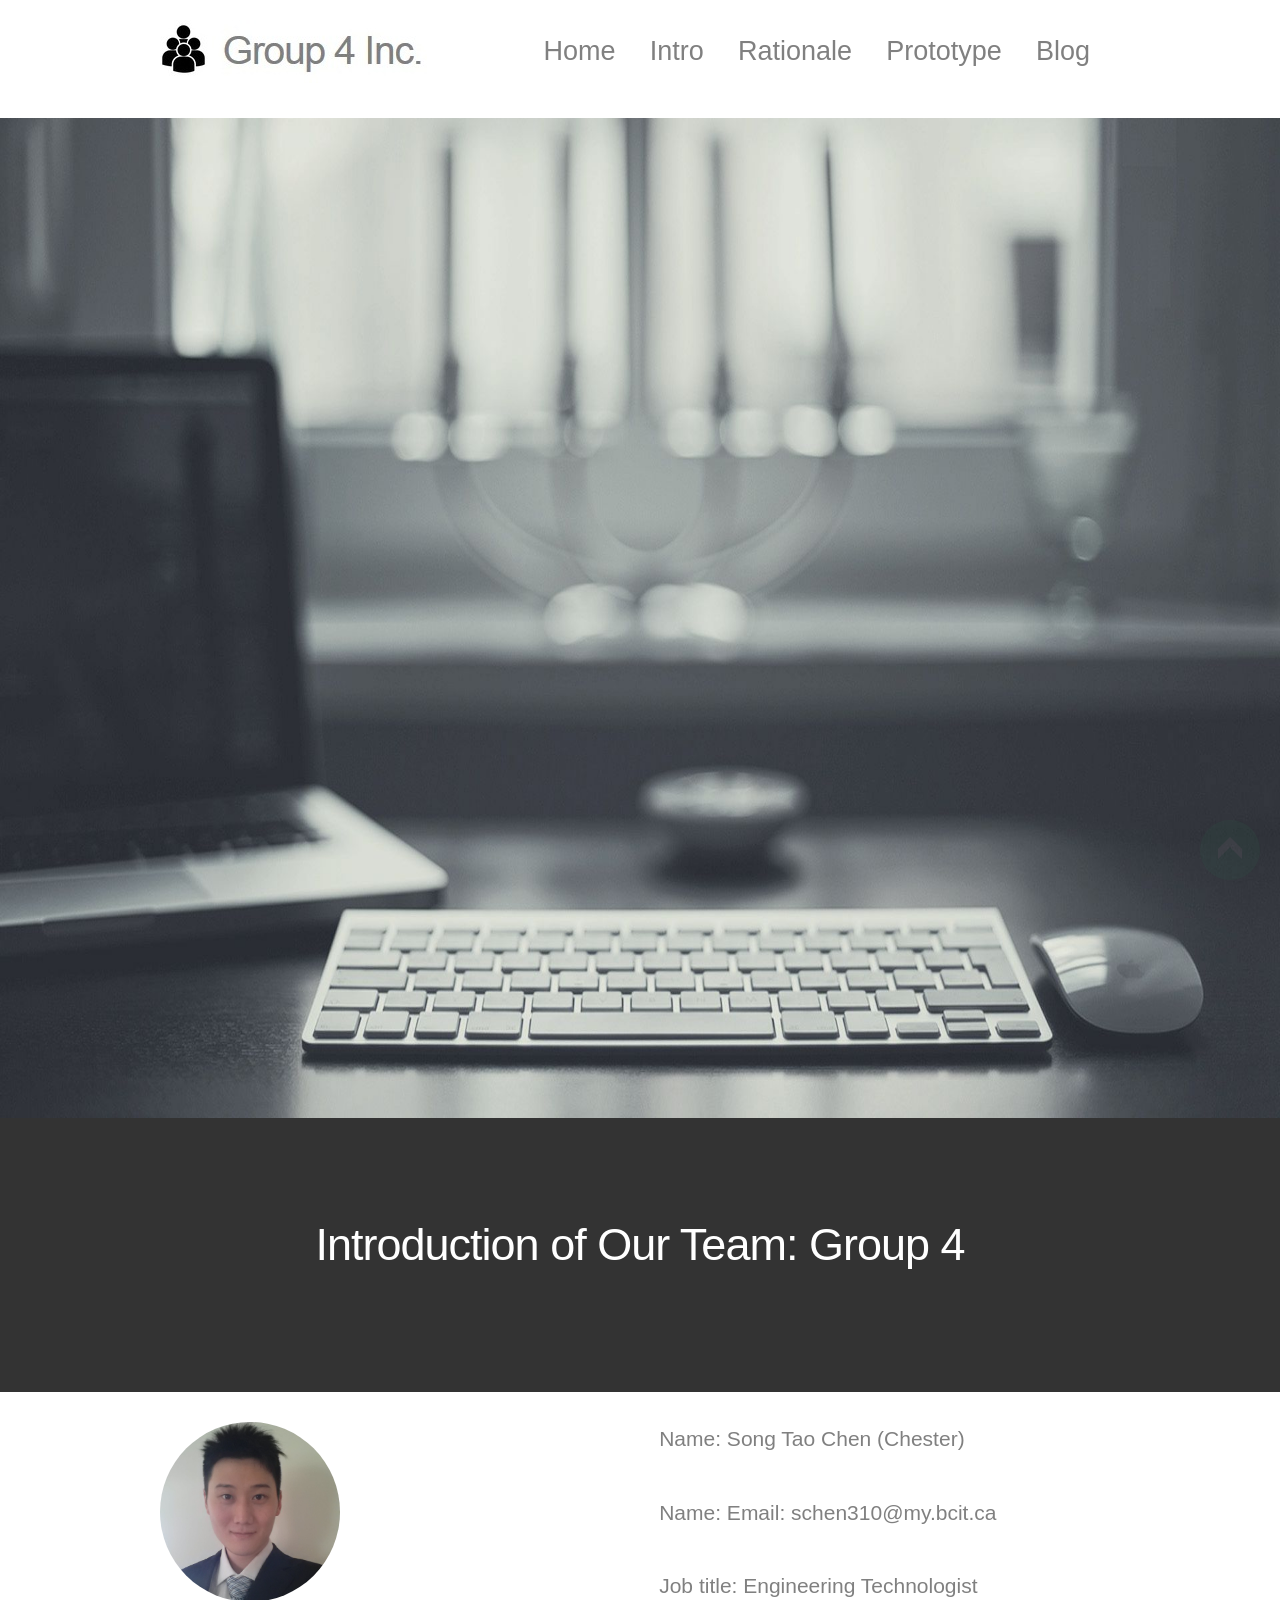
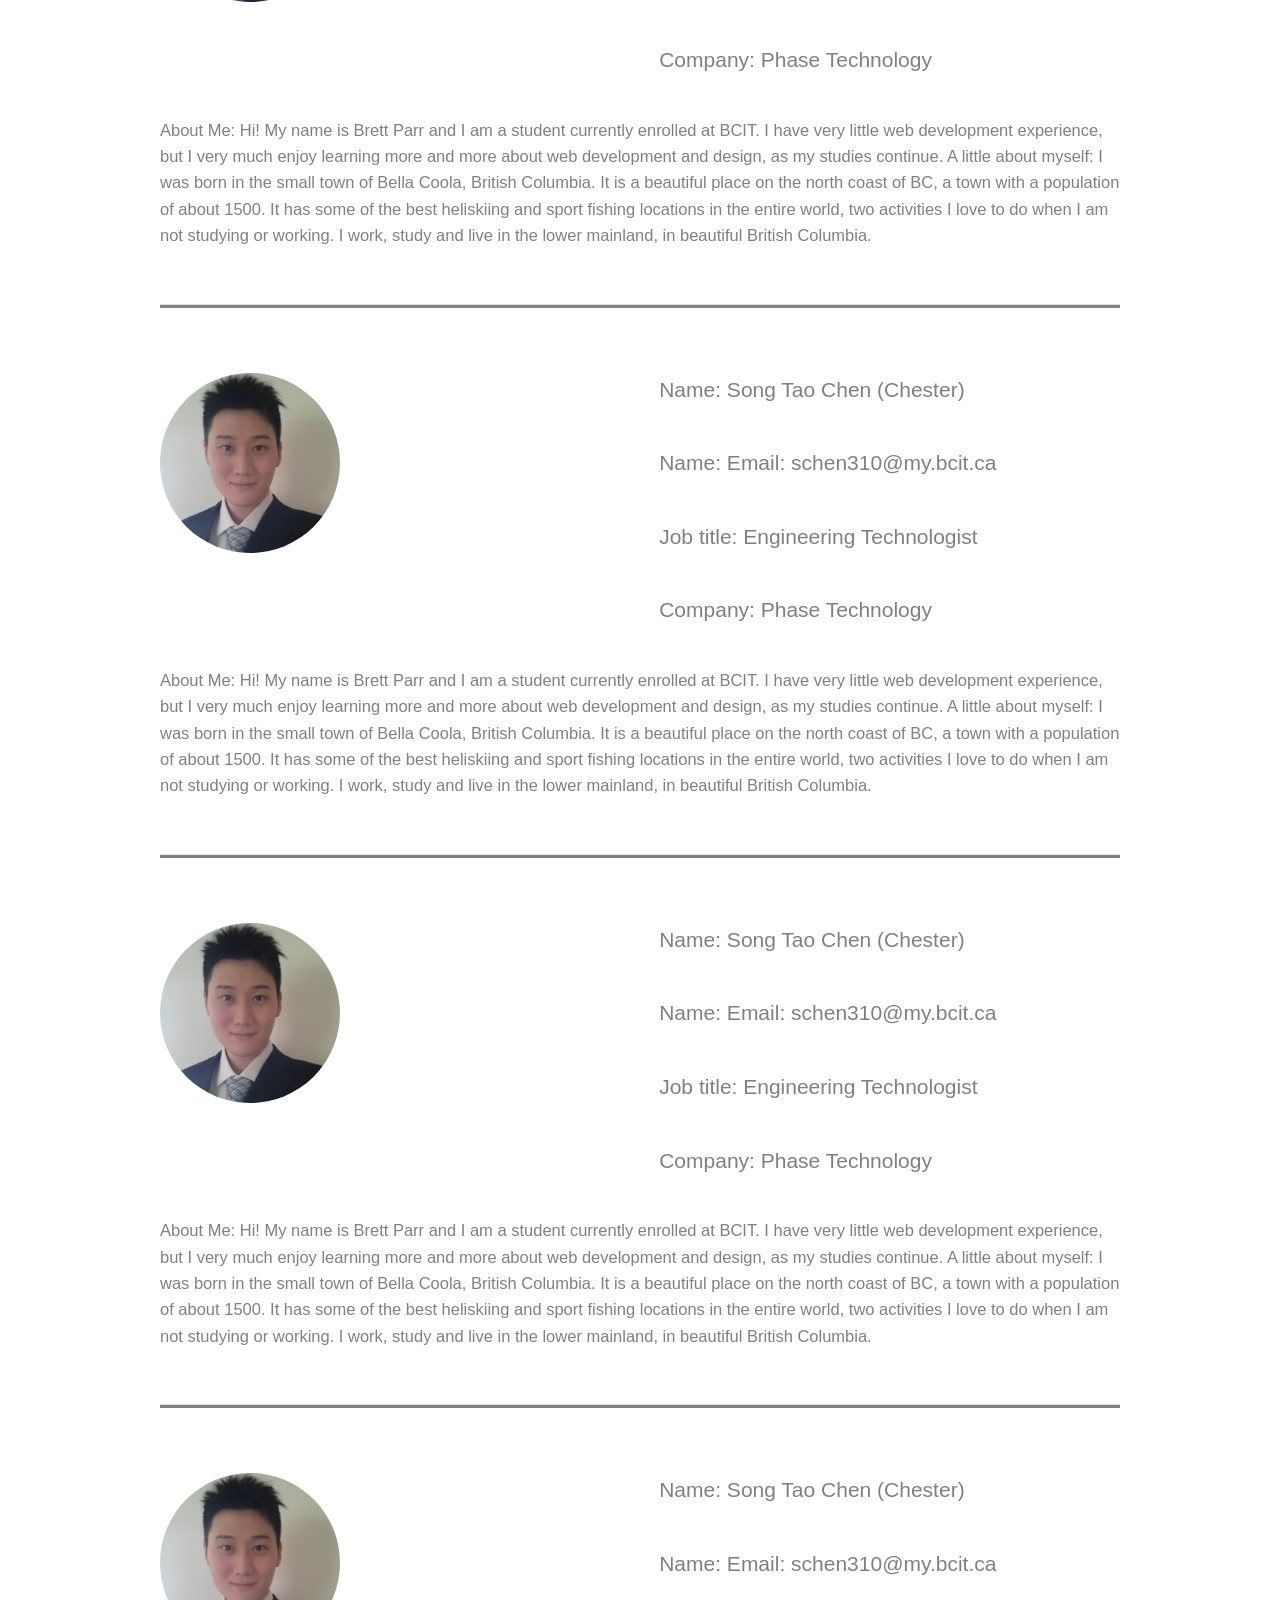
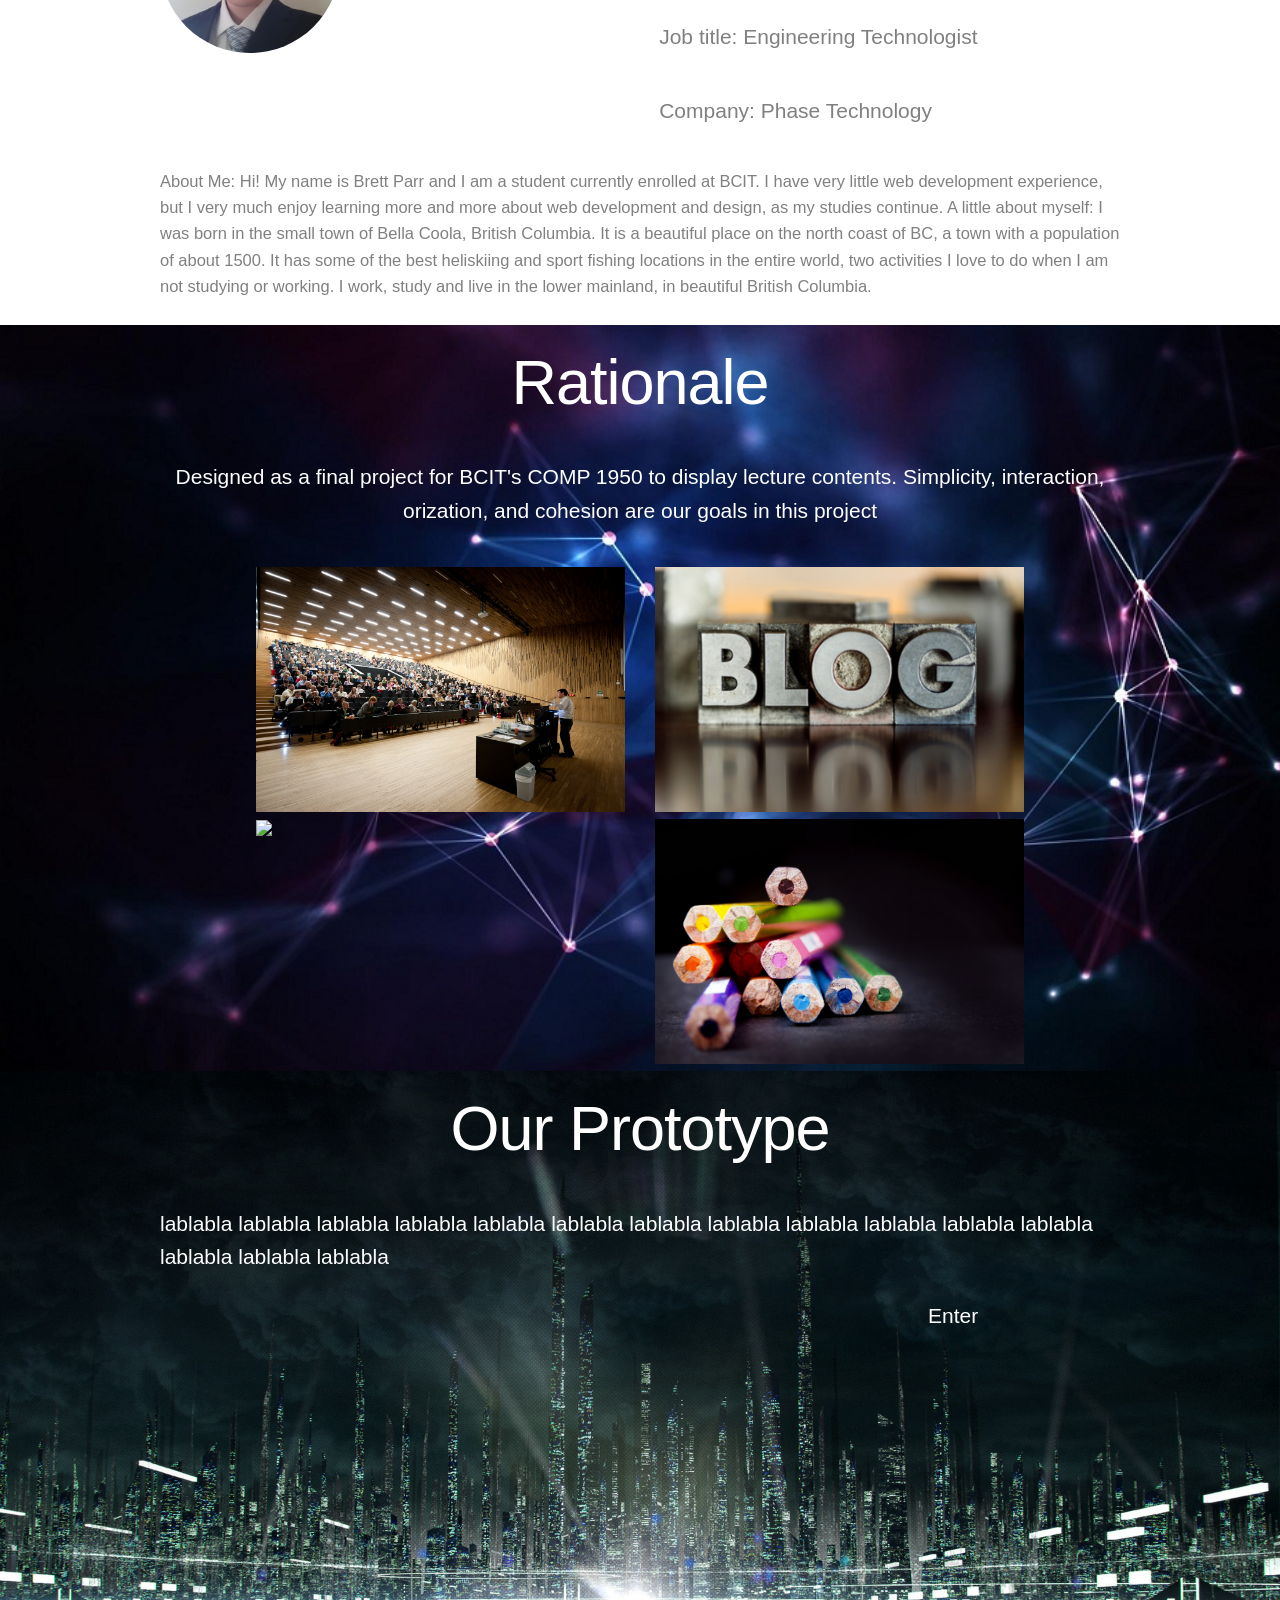
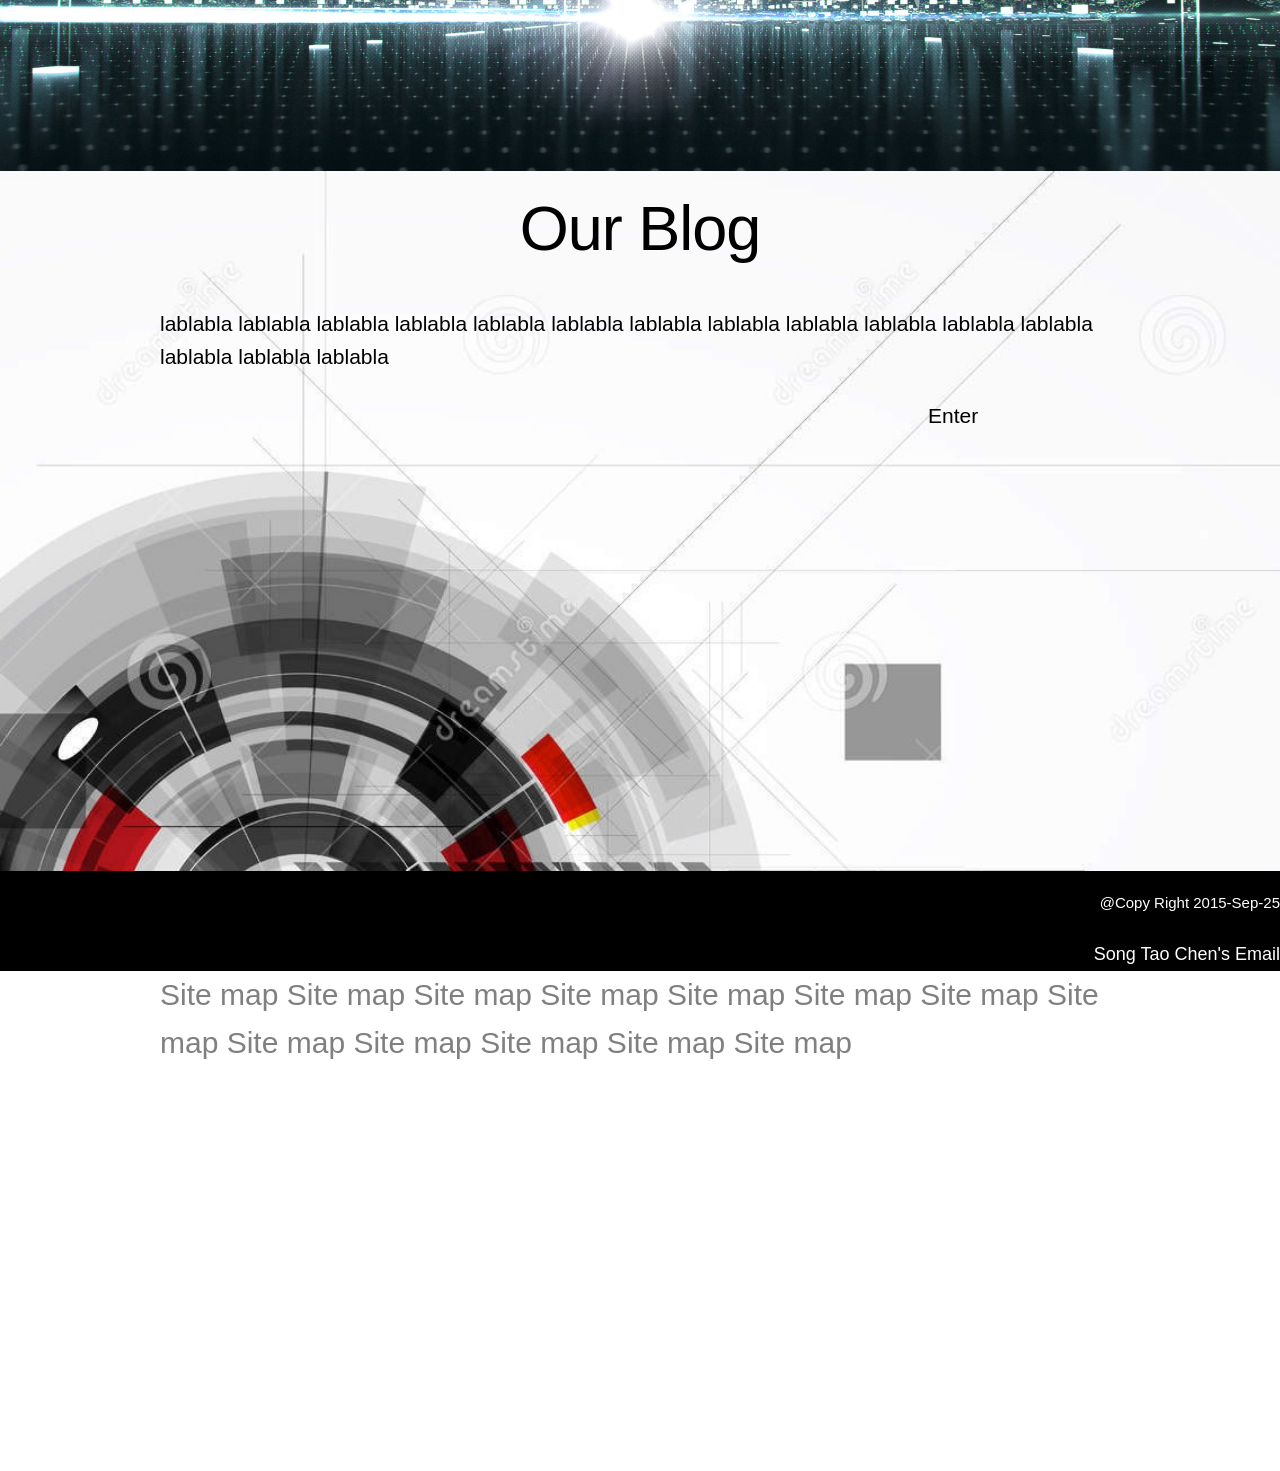
==== final project/projectv2.html @ 084a009e "My final top page 95% complete" ====
<!DOCTYPE html>
<html lang="en">
<head>
<meta charset="UTF-8">
<title>final project</title>
<!-- CSS
–––––––––––––––––––––––––––––––––––––––––––––––––– -->
<link rel="stylesheet" href="css/normalize.css">
<link rel="stylesheet" href="css/skeleton.css">
<link rel="stylesheet" type="text/css" href="css/projectv2.css" media ="screen and (min-width:1100px)"/>
<link rel="stylesheet" type="text/css" href="css/print.css" media= "print"/>
<link rel="stylesheet" type="text/css" href="css/android.css" media="screen and (max-width:740px)"/>
<link rel= "stylesheet" type="text/css" href="css/tablet.css" media= "screen and (min-width:740px) and (max-width:1100px)"/>

<style>
</style>
<head>
	<script src="jquery/jquery-1.11.3.js"></script>
	<script type="text/javascript" language="javascript" src="jquery/projectv2.js"></script>	
</head>




<body>
	<div class = "wrapper">	
		<div class ="container">	
			<div class ="row">				
					<div class = "twelve columns">
						<div class = "nav_container">
							<div class="logo">
								<img src = "image/icon/logo.jpg" alt="group icon">
							</div>
							<div class = "navItem">
								<ul>
									<li><a href ="#home">Home</a></li>
									<li><a href ="#intro">Intro</a></li>
									
									<li><a href ="#rational">Rationale</a></li>
									
									<li><a href ="#prototype">Prototype</a></li>
									<li><a href ="#blog">Blog</a></li>
									
								</ul>
							</div>
						</div>
					</div>					
				</div>
			</div>
		</div>


		
		<section class = "jumbotron">
			<img src = "image/webdevelopment.jpg">
		</section>
		
		<div class = "intro" id = "intro">
			<div class = "intrcontainer">				
				<header>
					<div class = "container">
						<h1><center>Introduction of Our Team: Group 4</center></h1>
					</div>
				</header>				
				<div class = "person1">
					<div class = "container">
						<div class = "row">
							<div class="one-half column">
								<div class = "imagecontainer">
									<div class = "personIMG">
										<img src = "image/my_image.jpg">
									</div>
								</div>
							</div>
							<div class = "one-half column">
								<div class = "infocontainer">
									<div class = "personInfo">
										<p>Name: Song Tao Chen (Chester)
										</p>
										<p>Name: Email: schen310@my.bcit.ca
										</p>
										<p>Job title: Engineering Technologist
										</p>
										<p>Company: Phase Technology
										</p>
									</div>
								</div>
							</div>
						</div>

						<div class = "row">
							<div class = "description">
								<p>About Me: Hi! My name is Brett Parr and I am a student currently enrolled at BCIT. I have very little web development experience, but I very much enjoy learning more and more about web development and design, as my studies continue. A little about myself: I was born in the small town of Bella Coola, British Columbia. It is a beautiful place on the north coast of BC, a town with a population of about 1500. It has some of the best heliskiing and sport fishing locations in the entire world, two activities I love to do when I am not studying or working. I work, study and live in the lower mainland, in beautiful British Columbia.
								</p>
							</div>
						</div>
						<hr>						
					</div>					
				</div>
				
				<div class = "person1">
					<div class = "container">
						<div class = "row">
							<div class="one-half column">
								<div class = "imagecontainer">
									<div class = "personIMG">
										<img src = "image/my_image.jpg">
									</div>
								</div>
							</div>
							<div class = "one-half column">
								<div class = "infocontainer">
									<div class = "personInfo">
										<p>Name: Song Tao Chen (Chester)
										</p>
										<p>Name: Email: schen310@my.bcit.ca
										</p>
										<p>Job title: Engineering Technologist
										</p>
										<p>Company: Phase Technology
										</p>
									</div>
								</div>
							</div>
						</div>

						<div class = "row">
							<div class = "description">
								<p>About Me: Hi! My name is Brett Parr and I am a student currently enrolled at BCIT. I have very little web development experience, but I very much enjoy learning more and more about web development and design, as my studies continue. A little about myself: I was born in the small town of Bella Coola, British Columbia. It is a beautiful place on the north coast of BC, a town with a population of about 1500. It has some of the best heliskiing and sport fishing locations in the entire world, two activities I love to do when I am not studying or working. I work, study and live in the lower mainland, in beautiful British Columbia.
								</p>
							</div>
						</div>						
						<hr>
					</div>					
				</div>
				
				<div class = "person1">
					<div class = "container">
						<div class = "row">
							<div class="one-half column">
								<div class = "imagecontainer">
									<div class = "personIMG">
										<img src = "image/my_image.jpg">
									</div>
								</div>
							</div>
							<div class = "one-half column">
								<div class = "infocontainer">
									<div class = "personInfo">
										<p>Name: Song Tao Chen (Chester)
										</p>
										<p>Name: Email: schen310@my.bcit.ca
										</p>
										<p>Job title: Engineering Technologist
										</p>
										<p>Company: Phase Technology
										</p>
									</div>
								</div>
							</div>
						</div>
						<div class = "row">
							<div class = "description">
								<p>About Me: Hi! My name is Brett Parr and I am a student currently enrolled at BCIT. I have very little web development experience, but I very much enjoy learning more and more about web development and design, as my studies continue. A little about myself: I was born in the small town of Bella Coola, British Columbia. It is a beautiful place on the north coast of BC, a town with a population of about 1500. It has some of the best heliskiing and sport fishing locations in the entire world, two activities I love to do when I am not studying or working. I work, study and live in the lower mainland, in beautiful British Columbia.
								</p>
							</div>
						</div>		
						<hr>
					</div>					
				</div>
				
				<div class = "person1">
					<div class = "container">
						<div class = "row">
							<div class="one-half column">
								<div class = "imagecontainer">
									<div class = "personIMG">
										<img src = "image/my_image.jpg">
									</div>
								</div>
							</div>
							<div class = "one-half column">
								<div class = "infocontainer">
									<div class = "personInfo">
										<p>Name: Song Tao Chen (Chester)
										</p>
										<p>Name: Email: schen310@my.bcit.ca
										</p>
										<p>Job title: Engineering Technologist
										</p>
										<p>Company: Phase Technology
										</p>
									</div>
								</div>
							</div>
						</div>
						<div class = "row">
							<div class = "description">
								<p>About Me: Hi! My name is Brett Parr and I am a student currently enrolled at BCIT. I have very little web development experience, but I very much enjoy learning more and more about web development and design, as my studies continue. A little about myself: I was born in the small town of Bella Coola, British Columbia. It is a beautiful place on the north coast of BC, a town with a population of about 1500. It has some of the best heliskiing and sport fishing locations in the entire world, two activities I love to do when I am not studying or working. I work, study and live in the lower mainland, in beautiful British Columbia.
								</p>
							</div>
						</div>								
					</div>					
				</div>				
			</div>
		</div>	
		<div class = "rational" id = "rational">
			<div class = "rationcontainer">
				<div class = "container">
					<div class = "twelve columns">
						<div class = "infocontainer">
							<div class = "personInfo">
								
								<h1>Rationale</h1>
								
								<p>Designed as a final project for BCIT's COMP 1950 to display lecture contents. Simplicity,  interaction, orization, and cohesion are our goals in this project
								</p>
							</div>
						</div>
						<div class = "container">
							<div class = "row">
								<div class ="one-half column">				
										<div class="lecture_image hover1">
											<img src = "image/lecture.jpg">				
										</div>
										<div class = "lecture_description description1">
											<p>Designed as a final project for BCIT's COMP 1950 to display lecture contents. Simplicity,  interaction, orization, and cohesion are our goals in this project</p>
										</div>								
								</div>
								<div class ="one-half column">
									<div class="lecture_image hover2">
										<img src = "image/blog2.jpg">
										
									</div>
									<div class = "lecture_description description2">
										<p>In an effort to improve and facilitate communication between students and teachers of COMP 1950, we have created a Tumblr Blog, allowing students to share and post questions and answers.  This is an accesible place to keep users up-to-date on late-breaking news, share interesting articles and post other notices, directly from the lecture page.</p>
									</div>
								</div>
							</div>

							<div class = "row">
								<div class ="one-half column">
									<div class="lecture_image hover3 ">
										<img src = "image/course_materials.jpg">
										
									</div>
									<div class = "lecture_description description3">
										<p>One improvement we hope to accomplish with this website, is creating organized and userfriendly access to all course materials beyond the lectures in one space.  This avoids bouncing around trying to work backwards to find it all as it is presented. This includes all downloads, exercises, assignments, readings, and resources pursuant to the course.</p>
									</div>
								</div>
								<div class ="one-half column">
									<div class="lecture_image hover4 ">
										<img src = "image/design.jpg">
										
									</div>
									<div class = "lecture_description description4">
										<p>We wanted to present each page and all of the course information from lectures to resources and exercises in our own unique way but with a design cohesive to that of the BCIT school website.  We wanted a straightforward layout with a very clean look using simple graphics and images. We took our inspiration from some of our favourite sites: apple.com, nait.ca, simplebits.com, and alistapart.com.</p>
									</div>
								</div>
							</div>
						</div>
					</div>	
				</div>
			</div>
		</div>
		<div class = "prototype" id = "prototype">
			<div class = "prototypecontainer">
				<div class = "container">
					<div class = "twelve columns">
						<div class = "infocontainer">
							<div class = "personInfo">
								
									<h1>Our Prototype
									</h1>
								
								<p>lablabla lablabla lablabla lablabla lablabla lablabla lablabla lablabla lablabla lablabla lablabla lablabla lablabla lablabla lablabla 
								</p>
								<div class = "enter">
									<a href = "index.html"> Enter
									</a>
								</div>
							</div>
						</div>
					</div>	
				</div>
			</div>
		</div>
		<div class = "blog" id = "blog">
			<div class = "blogcontainer">
				<div class = "container">
					<div class = "twelve columns">
						<div class = "infocontainer">
							<div class = "personInfo">						
									<h1>Our Blog
									</h1>
								
								<p>lablabla lablabla lablabla lablabla lablabla lablabla lablabla lablabla lablabla lablabla lablabla lablabla lablabla lablabla lablabla 
								</p>
								<div class = "enter">
									<a href = "#"> Enter
									</a>
								</div>
							</div>
						</div>
					</div>	
				</div>
			</div>
		</div>


		<footer class = "foot"id = "footer">
			<div class = "footcontainer">
					<div class = "content">
						<p>@Copy Right 2015-Sep-25
						</p>
						<p ><a href="mailto:ycbq999@hotmail.com ">Song Tao Chen's Email</a></p>			
						<p ><a href="https://twitter.com/bzzrs"> My Twitter </a></p>
					</div>
			</div>
		</footer>
		<div class = "sitemap">
			<div class = "container">
				<p>
					Site map Site map Site map Site map Site map Site map Site map Site map Site map Site map Site map Site map Site map
				</p>
			</div>
		</div>		
	</div>
</body>

</html>
---- final project/css/skeleton.css ----
/*
* Skeleton V2.0.4
* Copyright 2014, Dave Gamache
* www.getskeleton.com
* Free to use under the MIT license.
* http://www.opensource.org/licenses/mit-license.php
* 12/29/2014
*/


/* Table of contents
––––––––––––––––––––––––––––––––––––––––––––––––––
- Grid
- Base Styles
- Typography
- Links
- Buttons
- Forms
- Lists
- Code
- Tables
- Spacing
- Utilities
- Clearing
- Media Queries
*/


/* Grid
–––––––––––––––––––––––––––––––––––––––––––––––––– */
.container {
  position: relative;
  width: 100%;
  max-width: 960px;
  margin: 0 auto;
  padding: 0 20px;
  box-sizing: border-box; }
.column,
.columns {
  width: 100%;
  float: left;
  box-sizing: border-box; }

/* For devices larger than 400px */
@media (min-width: 400px) {
  .container {
    width: 85%;
    padding: 0; }
}

/* For devices larger than 550px */
@media (min-width: 550px) {
  .container {
    width: 80%; }
  .column,
  .columns {
    margin-left: 4%; }
  .column:first-child,
  .columns:first-child {
    margin-left: 0; }

  .one.column,
  .one.columns                    { width: 4.66666666667%; }
  .two.columns                    { width: 13.3333333333%; }
  .three.columns                  { width: 22%;            }
  .four.columns                   { width: 30.6666666667%; }
  .five.columns                   { width: 39.3333333333%; }
  .six.columns                    { width: 48%;            }
  .seven.columns                  { width: 56.6666666667%; }
  .eight.columns                  { width: 65.3333333333%; }
  .nine.columns                   { width: 74.0%;          }
  .ten.columns                    { width: 82.6666666667%; }
  .eleven.columns                 { width: 91.3333333333%; }
  .twelve.columns                 { width: 100%; margin-left: 0; }

  .one-third.column               { width: 30.6666666667%; }
  .two-thirds.column              { width: 65.3333333333%; }

  .one-half.column                { width: 48%; }

  /* Offsets */
  .offset-by-one.column,
  .offset-by-one.columns          { margin-left: 8.66666666667%; }
  .offset-by-two.column,
  .offset-by-two.columns          { margin-left: 17.3333333333%; }
  .offset-by-three.column,
  .offset-by-three.columns        { margin-left: 26%;            }
  .offset-by-four.column,
  .offset-by-four.columns         { margin-left: 34.6666666667%; }
  .offset-by-five.column,
  .offset-by-five.columns         { margin-left: 43.3333333333%; }
  .offset-by-six.column,
  .offset-by-six.columns          { margin-left: 52%;            }
  .offset-by-seven.column,
  .offset-by-seven.columns        { margin-left: 60.6666666667%; }
  .offset-by-eight.column,
  .offset-by-eight.columns        { margin-left: 69.3333333333%; }
  .offset-by-nine.column,
  .offset-by-nine.columns         { margin-left: 78.0%;          }
  .offset-by-ten.column,
  .offset-by-ten.columns          { margin-left: 86.6666666667%; }
  .offset-by-eleven.column,
  .offset-by-eleven.columns       { margin-left: 95.3333333333%; }

  .offset-by-one-third.column,
  .offset-by-one-third.columns    { margin-left: 34.6666666667%; }
  .offset-by-two-thirds.column,
  .offset-by-two-thirds.columns   { margin-left: 69.3333333333%; }

  .offset-by-one-half.column,
  .offset-by-one-half.columns     { margin-left: 52%; }

}


/* Base Styles
–––––––––––––––––––––––––––––––––––––––––––––––––– */
/* NOTE
html is set to 62.5% so that all the REM measurements throughout Skeleton
are based on 10px sizing. So basically 1.5rem = 15px :) */
html {
  font-size: 62.5%; }
body {
  font-size: 1.5em; /* currently ems cause chrome bug misinterpreting rems on body element */
  line-height: 1.6;
  font-weight: 400;
  font-family: "Raleway", "HelveticaNeue", "Helvetica Neue", Helvetica, Arial, sans-serif;
  color: #222; }


/* Typography
–––––––––––––––––––––––––––––––––––––––––––––––––– */
h1, h2, h3, h4, h5, h6 {
  margin-top: 0;
  margin-bottom: 2rem;
  font-weight: 300; }
h1 { font-size: 4.0rem; line-height: 1.2;  letter-spacing: -.1rem;}
h2 { font-size: 3.6rem; line-height: 1.25; letter-spacing: -.1rem; }
h3 { font-size: 3.0rem; line-height: 1.3;  letter-spacing: -.1rem; }
h4 { font-size: 2.4rem; line-height: 1.35; letter-spacing: -.08rem; }
h5 { font-size: 1.8rem; line-height: 1.5;  letter-spacing: -.05rem; }
h6 { font-size: 1.5rem; line-height: 1.6;  letter-spacing: 0; }

/* Larger than phablet */
@media (min-width: 550px) {
  h1 { font-size: 5.0rem; }
  h2 { font-size: 4.2rem; }
  h3 { font-size: 3.6rem; }
  h4 { font-size: 3.0rem; }
  h5 { font-size: 2.4rem; }
  h6 { font-size: 1.5rem; }
}

p {
  margin-top: 0; }


/* Links
–––––––––––––––––––––––––––––––––––––––––––––––––– */
a {
  color: #1EAEDB; }
a:hover {
  color: #0FA0CE; }


/* Buttons
–––––––––––––––––––––––––––––––––––––––––––––––––– */
.button,
button,
input[type="submit"],
input[type="reset"],
input[type="button"] {
  display: inline-block;
  height: 38px;
  padding: 0 30px;
  color: #555;
  text-align: center;
  font-size: 11px;
  font-weight: 600;
  line-height: 38px;
  letter-spacing: .1rem;
  text-transform: uppercase;
  text-decoration: none;
  white-space: nowrap;
  background-color: transparent;
  border-radius: 4px;
  border: 1px solid #bbb;
  cursor: pointer;
  box-sizing: border-box; }
.button:hover,
button:hover,
input[type="submit"]:hover,
input[type="reset"]:hover,
input[type="button"]:hover,
.button:focus,
button:focus,
input[type="submit"]:focus,
input[type="reset"]:focus,
input[type="button"]:focus {
  color: #333;
  border-color: #888;
  outline: 0; }
.button.button-primary,
button.button-primary,
input[type="submit"].button-primary,
input[type="reset"].button-primary,
input[type="button"].button-primary {
  color: #FFF;
  background-color: #33C3F0;
  border-color: #33C3F0; }
.button.button-primary:hover,
button.button-primary:hover,
input[type="submit"].button-primary:hover,
input[type="reset"].button-primary:hover,
input[type="button"].button-primary:hover,
.button.button-primary:focus,
button.button-primary:focus,
input[type="submit"].button-primary:focus,
input[type="reset"].button-primary:focus,
input[type="button"].button-primary:focus {
  color: #FFF;
  background-color: #1EAEDB;
  border-color: #1EAEDB; }


/* Forms
–––––––––––––––––––––––––––––––––––––––––––––––––– */
input[type="email"],
input[type="number"],
input[type="search"],
input[type="text"],
input[type="tel"],
input[type="url"],
input[type="password"],
textarea,
select {
  height: 38px;
  padding: 6px 10px; /* The 6px vertically centers text on FF, ignored by Webkit */
  background-color: #fff;
  border: 1px solid #D1D1D1;
  border-radius: 4px;
  box-shadow: none;
  box-sizing: border-box; }
/* Removes awkward default styles on some inputs for iOS */
input[type="email"],
input[type="number"],
input[type="search"],
input[type="text"],
input[type="tel"],
input[type="url"],
input[type="password"],
textarea {
  -webkit-appearance: none;
     -moz-appearance: none;
          appearance: none; }
textarea {
  min-height: 65px;
  padding-top: 6px;
  padding-bottom: 6px; }
input[type="email"]:focus,
input[type="number"]:focus,
input[type="search"]:focus,
input[type="text"]:focus,
input[type="tel"]:focus,
input[type="url"]:focus,
input[type="password"]:focus,
textarea:focus,
select:focus {
  border: 1px solid #33C3F0;
  outline: 0; }
label,
legend {
  display: block;
  margin-bottom: .5rem;
  font-weight: 600; }
fieldset {
  padding: 0;
  border-width: 0; }
input[type="checkbox"],
input[type="radio"] {
  display: inline; }
label > .label-body {
  display: inline-block;
  margin-left: .5rem;
  font-weight: normal; }


/* Lists
–––––––––––––––––––––––––––––––––––––––––––––––––– */
ul {
  list-style: circle inside; }
ol {
  list-style: decimal inside; }
ol, ul {
  padding-left: 0;
  margin-top: 0; }
ul ul,
ul ol,
ol ol,
ol ul {
  margin: 1.5rem 0 1.5rem 3rem;
  font-size: 90%; }
li {
  margin-bottom: 1rem; }


/* Code
–––––––––––––––––––––––––––––––––––––––––––––––––– */
code {
  padding: .2rem .5rem;
  margin: 0 .2rem;
  font-size: 90%;
  white-space: nowrap;
  background: #F1F1F1;
  border: 1px solid #E1E1E1;
  border-radius: 4px; }
pre > code {
  display: block;
  padding: 1rem 1.5rem;
  white-space: pre; }


/* Tables
–––––––––––––––––––––––––––––––––––––––––––––––––– */
th,
td {
  padding: 12px 15px;
  text-align: left;
  border-bottom: 1px solid #E1E1E1; }
th:first-child,
td:first-child {
  padding-left: 0; }
th:last-child,
td:last-child {
  padding-right: 0; }


/* Spacing
–––––––––––––––––––––––––––––––––––––––––––––––––– */
button,
.button {
  margin-bottom: 1rem; }
input,
textarea,
select,
fieldset {
  margin-bottom: 1.5rem; }
pre,
blockquote,
dl,
figure,
table,
p,
ul,
ol,
form {
  margin-bottom: 2.5rem; }


/* Utilities
–––––––––––––––––––––––––––––––––––––––––––––––––– */
.u-full-width {
  width: 100%;
  box-sizing: border-box; }
.u-max-full-width {
  max-width: 100%;
  box-sizing: border-box; }
.u-pull-right {
  float: right; }
.u-pull-left {
  float: left; }


/* Misc
–––––––––––––––––––––––––––––––––––––––––––––––––– */
hr {
  margin-top: 3rem;
  margin-bottom: 3.5rem;
  border-width: 0;
  border-top: 1px solid #E1E1E1; }


/* Clearing
–––––––––––––––––––––––––––––––––––––––––––––––––– */

/* Self Clearing Goodness */
.container:after,
.row:after,
.u-cf {
  content: "";
  display: table;
  clear: both; }


/* Media Queries
–––––––––––––––––––––––––––––––––––––––––––––––––– */
/*
Note: The best way to structure the use of media queries is to create the queries
near the relevant code. For example, if you wanted to change the styles for buttons
on small devices, paste the mobile query code up in the buttons section and style it
there.
*/


/* Larger than mobile */
@media (min-width: 400px) {}

/* Larger than phablet (also point when grid becomes active) */
@media (min-width: 550px) {}

/* Larger than tablet */
@media (min-width: 750px) {}

/* Larger than desktop */
@media (min-width: 1000px) {}

/* Larger than Desktop HD */
@media (min-width: 1200px) {}
---- final project/css/projectv2.css ----
<style>
	.wrapper{
		width: 100%;
		overflow:hidden;
	}
	.nav_container {
		width: 100%;
		overflow: hidden;
		
	}	

	.nav_container .navItem{				
		height: 100%;	
		margin-top:30px;	
	}
	.logo{
		float:left;
		overflow: hidden;
	}
	.navItem{
		float:right;
	}
	.navItem ul li{		
		display:inline;				
	}

	.navItem ul li a{
		text-decoration: none;
		color:#808080;
		font-size: 180%;		
		margin-right: 30px;
	}	
	.logo img{
		padding-top:20px;
		float:left;		
		max-width: 100%;		
	}
	


	.header{
		float: left;
		height: 100%;
		padding-left: 10px;
	}
	.header h1{
		font-size: 200%;
		margin-top: 13px;
		color:#808080;
	}


	.jumbotron{
		margin-top:20px;
		width: 100%;
		height: 1000px;
	}
	.jumbotron img{
		width: 100%;
		height: 100%;		
	}


	.intro{
		width:100%;
		overflow:hidden;
	}
	.intro .intrcontainer{
		width:100%;
		overflow:hidden;
	}
	.intro .intrcontainer header{
		width:100%;
		padding-top:100px;
		padding-bottom: 100px;
		background-color: #333333;

	}
	.intro .intrcontainer header h1{
		font-size: 300%;
		color:white;	
	}
	.intro .intrcontainer .person1{
		padding-top: 30px;
		width:100%;		
		margin:auto;

	}

	.intro .intrcontainer .person1 .imagecontainer{
		width:40%;
		float:left;
	}
	.intro .intrcontainer .person1 .imagecontainer .personIMG{
		width: 180px;
		height:180px;

		border-radius: 50%;
		overflow:hidden;
	}
	.intro .intrcontainer .person1 .imagecontainer .personIMG img{
		width: 180px;
		height:180px;
	}
	.intro .intrcontainer .person1 .infocontainer{
		float:left;
		width: 100%;
	}

	.intro .intrcontainer .person1 .infocontainer .personInfo{
		float:left;
	}
	.intro .intrcontainer .person1 .infocontainer .personInfo p{
		font-size: 140%;
		color:#808080;		
		padding-bottom: 15px;
	}
	.intro .intrcontainer .person1 .description p{
		font-size: 110%;
		color:#808080;		
	}
	.intro .intrcontainer .person1 .container hr{
		height: 3px;
		color: #808080;
		background-color: #808080;
	}

	.rational{
		width:100%;		
		overflow:hidden;
	}
	.rational .rationcontainer{
		width:100%;
		height:100%;
		overflow:hidden;
		background-color: #E9E9E9;		
		background-image: url("../image/cs.jpg");
		background-size: cover;
	}

	.rational .rationcontainer .imagecontainer {
		height:100%;
		width:30%;
		float:left;
	}
	.rational .rationcontainer .imagecontainer .rationalIMG{
		
		width: 80%;
		height:80%;
		position: relative;
    	top: 50%;
    	transform: translateY(-50%);		
		margin: auto;
	}
	.rational .rationcontainer .imagecontainer .rationalIMG img{
		width: 100%;
		height:100%;
	}
	.rational .rationcontainer .infocontainer .personInfo{
		font-size: 140%;
		color:white;		
		padding-bottom: 15px;	
	}
	.rational .rationcontainer .infocontainer .personInfo h1{
		font-size:300%;
		text-align:center;
		padding-top:20px;
		padding-bottom: 20px;
	}

	.rational .rationcontainer .infocontainer .personInfo p{
		font-size:100%;
		text-align:center;
	}
	.rational .rationcontainer .one-half{
		position:relative;
	}

	.rational .rationcontainer .hover1{
		width:100%;	
		
	}
	.rational .rationcontainer .hover1 img{
		max-width: 100%;
		
	}

	.rational .rationcontainer .hover1 img:hover {
		opacity: 0;
		display:block;
	}
	.rational .rationcontainer .description1{
		position:absolute;
		top:0px;
		left:0px;
		width:100%;	
		opacity: 0;
	}

	.rational .rationcontainer .description1 p{
		font-size: 80%;
		color:white;		
	}




	.rational .rationcontainer .hover2{
		width:100%;	
		
	}
	.rational .rationcontainer .hover2 img{
		max-width: 100%;
		
	}

	.rational .rationcontainer .hover2 img:hover {
		opacity: 0;
		display:block;
	}
	.rational .rationcontainer .description2{
		position:absolute;
		top:0px;
		right:0px;
		width:100%;	
		opacity: 0;
	}

	.rational .rationcontainer .description2 p{
		font-size: 80%;
		color:white;		
	}




	.rational .rationcontainer .hover3{
		width:100%;	
		
	}
	.rational .rationcontainer .hover3 img{
		max-width: 100%;
		
	}

	.rational .rationcontainer .hover3 img:hover {
		opacity: 0;
		display:block;
	}
	.rational .rationcontainer .description3{
		position:absolute;
		top:0px;
		left:0px;
		width:100%;	
		opacity: 0;
	}

	.rational .rationcontainer .description3 p{
		font-size: 80%;
		color:white;		
	}





	.rational .rationcontainer .hover4{
		width:100%;	
		
	}
	.rational .rationcontainer .hover4 img{
		max-width: 100%;
		
	}

	.rational .rationcontainer .hover4 img:hover {
		opacity: 0;
		display:block;
	}
	.rational .rationcontainer .description4{
		position:absolute;
		top:0px;
		right:0px;
		width:100%;	
		opacity: 0;
	}

	.rational .rationcontainer .description4 p{
		font-size: 80%;
		color:white;		
	}





	.foot{
		background-color: black;
		height: 100px;
		color:white;
	}
	.foot .footcontainer .content{
		padding-top:20px;
	}
	.foot .footcontainer .content p{
		text-align: right;
	}
	.foot .footcontainer .content p a{
		text-decoration: none;
		color:white;
		font-size: 120%;		
	}
	.sitemap{
		background-color: white;
		height: 500px;
		color:#808080;
		font-size: 200%;
	}





	a.back-to-top {
	display: none;
	width: 60px;
	height: 60px;
	text-indent: -9999px;
	position: fixed;
	z-index: 999;
	right: 20px;
	bottom: 20px;
	background: #27AE61 url("../image/up-arrow.png") no-repeat center 43%;
	-webkit-border-radius: 30px;
	-moz-border-radius: 30px;
	border-radius: 30px;
}
	.blog{
		width:100%;
		height:700px;
		overflow:hidden;
	}

	.blog .blogcontainer{

		width:100%;
		height:100%;
		overflow:hidden;		
		background: url("../image/blog.jpg");
		background-size: cover;
	}

	.blog .blogcontainer .infocontainer .personInfo{
		font-size: 140%;
		color:black;		
		padding-bottom: 15px;	
	}
	.blog .blogcontainer .infocontainer .personInfo h1{
		font-size:300%;
		text-align:center;
		padding-top:20px;
		padding-bottom: 20px;
	}
	.blog .blogcontainer .infocontainer .personInfo .enter{
		width:20%;
		float:right;
	}


	.blog .blogcontainer .infocontainer .personInfo .enter a{
		text-decoration: none;
		color:black;
		text-align:right;
	}



	.prototype{
		width:100%;
		height:700px;
		overflow:hidden;
	}

	.prototype .prototypecontainer{

		width:100%;
		height:100%;
		overflow:hidden;		
		background: url("../image/prototype.jpg");
		background-size: cover;
	}

	.prototype .prototypecontainer .infocontainer .personInfo{
		font-size: 140%;
		color:white;		
		padding-bottom: 15px;	
	}
	.prototype .prototypecontainer .infocontainer .personInfo h1{
		font-size:300%;
		text-align:center;
		padding-top:20px;
		padding-bottom: 20px;
	}
	.prototype .prototypecontainer .infocontainer .personInfo .enter{
		width:20%;
		float:right;
	}

	.prototype .prototypecontainer .infocontainer .personInfo .enter a{
		text-decoration: none;
		color:white;
		text-align:right;
	}


</style>
---- final project/css/android.css ----
<style>
	.wrapper{
		width: 100%;
		overflow:hidden;
	}
	.nav_container {
		width: 100%;
		overflow: hidden;
		
	}	

	.nav_container .navItem{				
		height: 100%;	
		margin-top:20px;	
	}
	.logo{
		width: 100%;
		overflow: hidden;
	}
	.navItem{
		width: 100%;
		margin:auto;
	}
	.navItem ul li{		
		display:block;
		margin:auto;				
	}

	.navItem ul li a{
		text-decoration: none;
		color:black;
		font-size: 150%;
	}	
	.logo img{
		padding-top:20px;
		float:left;		
		max-width: 100%;		
	}
	


	.header{
		float: left;
		height: 100%;
		padding-left: 10px;
	}
	.header h1{
		font-size: 200%;
		margin-top: 13px;
		color:#808080;
	}


	.jumbotron{
		margin-top:20px;
		width: 100%;
		height: 300px;
	}
	.jumbotron img{
		width: 100%;
		height: 100%;
	}


	.intro{
		width:100%;
		overflow:hidden;
	}
	.intro .intrcontainer{
		width:100%;
		overflow:hidden;
	}
	.intro .intrcontainer header{
		width:100%;
		padding-top:25px;
		padding-bottom: 10px;
		background-color: #333333;

	}
	.intro .intrcontainer header h1{
		font-size: 150%;
		color:white;	
	}
	.intro .intrcontainer .person1{
		padding-top: 30px;
		width:100%;		
		margin:auto;

	}
	.intro .intrcontainer .person1 .container hr{
		height: 3px;
	}
	.intro .intrcontainer .person1 .imagecontainer{
		width:40%;
		float:left;
	}
	.intro .intrcontainer .person1 .imagecontainer .personIMG{
		width: 180px;
		height:180px;

		border-radius: 50%;
		overflow:hidden;
	}
	.intro .intrcontainer .person1 .imagecontainer .personIMG img{
		width: 180px;
		height:180px;
	}
	.intro .intrcontainer .person1 .infocontainer{
		float:left;
		width: 100%;
	}

	.intro .intrcontainer .person1 .infocontainer .personInfo{
		float:left;
	}
	.intro .intrcontainer .person1 .infocontainer .personInfo p{
		font-size: 100%;
		color: #808080;
		padding-bottom: 0px;
	}
	.intro .intrcontainer .person1 .description p{
		font-size: 80%;
		color:#808080;		
	}
	.rational{
		width:100%;
		overflow:hidden;
	}
	.rational .rationcontainer{
		width:100%;
		height:100%;
		overflow:hidden;
		background-color: #E9E9E9;		
		background-image: url("../image/cs.jpg");
		background-size: cover;
	}

	.rational .rationcontainer .imagecontainer {
		height:100%;
		width:30%;
		float:left;
	}
	.rational .rationcontainer .imagecontainer .rationalIMG{
		
		width: 80%;
		height:80%;
		position: relative;
    	top: 50%;
    	transform: translateY(-50%);		
		margin: auto;
	}
	.rational .rationcontainer .imagecontainer .rationalIMG img{
		width: 100%;
		height:100%;
	}
	.intro .intrcontainer .person1 .container hr{
		height: 3px;
		color: #808080;
		background-color: #808080;
	}
	.rational .rationcontainer .infocontainer .personInfo{
		font-size: 140%;
		color:white;		
		padding-bottom: 15px;	
	}

	.intro .intrcontainer .person1 .container hr{
		height: 3px;
		color: #808080;
		background-color: #808080;
	}
	.rational .rationcontainer .infocontainer .personInfo h1{
		font-size:150%;
		text-align:center;
		padding-top:20px;
		padding-bottom: 20px;
	}









	.rational .rationcontainer .infocontainer .personInfo p{
		font-size:100%;
		text-align:center;
	}
	.rational .rationcontainer .one-half{
		position:relative;
	}

	.rational .rationcontainer .hover1{
		width:100%;	
		
	}
	.rational .rationcontainer .hover1 img{
		max-width: 100%;
		
	}

	.rational .rationcontainer .hover1 img:hover {
		opacity: 0;
		display:block;
	}
	.rational .rationcontainer .description1{
		position:absolute;
		top:0px;
		left:0px;
		width:100%;	
		opacity: 0;
	}

	.rational .rationcontainer .description1 p{
		font-size: 80%;
		color:white;		
	}




	.rational .rationcontainer .hover2{
		width:100%;	
		
	}
	.rational .rationcontainer .hover2 img{
		max-width: 100%;
		
	}

	.rational .rationcontainer .hover2 img:hover {
		opacity: 0;
		display:block;
	}
	.rational .rationcontainer .description2{
		position:absolute;
		top:0px;
		right:0px;
		width:100%;	
		opacity: 0;
	}

	.rational .rationcontainer .description2 p{
		font-size: 80%;
		color:white;		
	}




	.rational .rationcontainer .hover3{
		width:100%;	
		
	}
	.rational .rationcontainer .hover3 img{
		max-width: 100%;
		
	}

	.rational .rationcontainer .hover3 img:hover {
		opacity: 0;
		display:block;
	}
	.rational .rationcontainer .description3{
		position:absolute;
		top:0px;
		left:0px;
		width:100%;	
		opacity: 0;
	}

	.rational .rationcontainer .description3 p{
		font-size: 80%;
		color:white;		
	}





	.rational .rationcontainer .hover4{
		width:100%;	
		
	}
	.rational .rationcontainer .hover4 img{
		max-width: 100%;
		
	}

	.rational .rationcontainer .hover4 img:hover {
		opacity: 0;
		display:block;
	}
	.rational .rationcontainer .description4{
		position:absolute;
		top:0px;
		right:0px;
		width:100%;	
		opacity: 0;
	}

	.rational .rationcontainer .description4 p{
		font-size: 80%;
		color:white;		
	}














	.foot{
		background-color: black;
		height: 100px;
		color:white;
	}
	.foot .footcontainer .content{
		padding-top:20px;
	}
	.foot .footcontainer .content p{
		text-align: right;
	}
	.foot .footcontainer .content p a{
		text-decoration: none;
		color:white;
		font-size: 120%;		
	}
	.sitemap{
		background-color: white;
		height: 500px;
		color:#808080;
		font-size: 200%;
	}

	table{
		width:100%;
	}
	table tr{
		width:100%;
		height: 350px;
	}
	table tr td{
		width:25%;
		height:150px;
		padding:10px 10px 10px 10px;
	}
	table tr td .week{
		width:250px;
		height:250px;
		border-radius: 50%;
		overflow: hidden;
	}
	table tr td img{
		width:300px;
		height:300px;
		
	}



	a.back-to-top {
	display: none;
	width: 60px;
	height: 60px;
	text-indent: -9999px;
	position: fixed;
	z-index: 999;
	right: 20px;
	bottom: 20px;
	background: #27AE61 url("../image/up-arrow.png") no-repeat center 43%;
	-webkit-border-radius: 30px;
	-moz-border-radius: 30px;
	border-radius: 30px;
}

	.blog{
		width:100%;
		height:500px;
		overflow:hidden;
	}

	.blog .blogcontainer{

		width:100%;
		height:100%;
		overflow:hidden;		
		background: url("../image/blog.jpg");
		background-size: cover;
	}

	.blog .blogcontainer .infocontainer .personInfo{
		font-size: 140%;
		color:black;		
		padding-bottom: 15px;	
	}
	.blog .blogcontainer .infocontainer .personInfo h1{
		font-size:150%;
		text-align:center;
		padding-top:20px;
		padding-bottom: 20px;
	}	

	.blog .blogcontainer .infocontainer .personInfo p{
		font-size:80%;
		text-align:center;
	}
	.blog .blogcontainer .infocontainer .personInfo .enter{
		width:20%;
		float:right;
	}

	.blog .blogcontainer .infocontainer .personInfo .enter a{
		text-decoration: none;
		color:black;
		text-align:right;
	}



	.prototype{
		width:100%;
		height:500px;
		overflow:hidden;
	}

	.prototype .prototypecontainer{

		width:100%;
		height:100%;
		overflow:hidden;		
		background: url("../image/prototype.jpg");
		background-size: cover;
	}

	.prototype .prototypecontainer .infocontainer .personInfo{
		font-size: 140%;
		color:white;		
		padding-bottom: 15px;	
	}
	.prototype .prototypecontainer .infocontainer .personInfo h1{
		font-size:150%;
		text-align:center;
		padding-top:20px;
		padding-bottom: 20px;
	}

	.prototype .prototypecontainer .infocontainer .personInfo p{
		font-size:80%;
		text-align:center;
	}
	.prototype .prototypecontainer .infocontainer .personInfo .enter{
		width:20%;
		float:right;
	}

	.prototype .prototypecontainer .infocontainer .personInfo .enter a{
		text-decoration: none;
		color:white;
		text-align:right;
	}


</style>
---- final project/css/tablet.css ----
<style>
	.wrapper{
		width: 100%;
		overflow:hidden;
	}
	.nav_container {
		width: 100%;
		overflow: hidden;		
	}	

	.nav_container .navItem{				
		height: 100%;	
		margin-top:30px;	
	}
	.logo{
		margin: auto;
	}
	.navItem{
		float:left;
	}
	.navItem ul li{		
		display:inline;				
	}

	.navItem ul li a{
		text-decoration: none;
		color:#808080;
		font-size: 180%;		
		margin-right: 30px;
	}	
	.logo img{
		padding-top:20px;
		float:left;		
		max-width: 100%;		
	}
	


	.header{
		float: left;
		height: 100%;
		padding-left: 10px;
	}
	.header h1{
		font-size: 200%;
		margin-top: 13px;
		color:#808080;
	}


	.jumbotron{
		margin-top:20px;
		width: 100%;
		height: 700px;
	}
	.jumbotron img{
		width: 100%;
		height: 100%;
	}


	.intro{
		width:100%;
		overflow:hidden;
	}
	.intro .intrcontainer{
		width:100%;
		overflow:hidden;
	}
	.intro .intrcontainer header{
		width:100%;
		padding-top:50px;
		padding-bottom: 50px;
		background-color: #333333;

	}
	.intro .intrcontainer header h1{
		font-size: 250%;
		color:white;	
	}
	.intro .intrcontainer .person1{
		padding-top: 30px;
		width:100%;
		
		margin:auto;
	}
	.intro .intrcontainer .person1 .container hr{
		height: 3px;
	}
	.intro .intrcontainer .person1 .imagecontainer{
		width:40%;
		float:left;
	}
	.intro .intrcontainer .person1 .imagecontainer .personIMG{
		width: 180px;
		height:180px;
		border-radius: 50%;
		overflow:hidden;

	}
	.intro .intrcontainer .person1 .imagecontainer .personIMG img{
		width: 180px;
		height:180px;
	}

	.intro .intrcontainer .person1 .container hr{
		height: 3px;
		color: #808080;
		background-color: #808080;
	}
	.intro .intrcontainer .person1 .infocontainer{
		float:left;
		width: 100%;
	}

	.intro .intrcontainer .person1 .infocontainer .personInfo{
		float:left;
	}
	.intro .intrcontainer .person1 .infocontainer .personInfo p{
		font-size: 120%;
		color: #808080;
		padding-bottom: 0px;
	}
	.intro .intrcontainer .person1 .description p{
		font-size: 100%;
		color:#808080;		
	}

	.rational{
		width:100%;		
		overflow:hidden;
	}
	.rational .rationcontainer{
		width:100%;
		height:100%;
		overflow:hidden;
		background-color: #E9E9E9;		
		background-image: url("../image/cs.jpg");
		background-size: cover;
	}

	.rational .rationcontainer .imagecontainer {
		height:100%;
		width:30%;
		float:left;
	}
	.rational .rationcontainer .imagecontainer .rationalIMG{
		
		width: 80%;
		height:80%;
		position: relative;
    	top: 50%;
    	transform: translateY(-50%);		
		margin: auto;
	}
	.rational .rationcontainer .imagecontainer .rationalIMG img{
		width: 100%;
		height:100%;
	}
	.rational .rationcontainer .infocontainer .personInfo{
		font-size: 140%;
		color:white;		
		padding-bottom: 15px;	
	}
	.rational .rationcontainer .infocontainer .personInfo h1{
		font-size:300%;
		text-align:center;
		padding-top:20px;
		padding-bottom: 20px;
	}




	.rational .rationcontainer .infocontainer .personInfo p{
		font-size:100%;
		text-align:center;
	}
	.rational .rationcontainer .one-half{
		position:relative;
	}

	.rational .rationcontainer .hover1{
		width:100%;	
		
	}
	.rational .rationcontainer .hover1 img{
		max-width: 100%;
		
	}

	.rational .rationcontainer .hover1 img:hover {
		opacity: 0;
		display:block;
	}
	.rational .rationcontainer .description1{
		position:absolute;
		top:0px;
		left:0px;
		width:100%;	
		opacity: 0;
	}

	.rational .rationcontainer .description1 p{
		font-size: 80%;
		color:white;		
	}




	.rational .rationcontainer .hover2{
		width:100%;	
		
	}
	.rational .rationcontainer .hover2 img{
		max-width: 100%;
		
	}

	.rational .rationcontainer .hover2 img:hover {
		opacity: 0;
		display:block;
	}
	.rational .rationcontainer .description2{
		position:absolute;
		top:0px;
		right:0px;
		width:100%;	
		opacity: 0;
	}

	.rational .rationcontainer .description2 p{
		font-size: 80%;
		color:white;		
	}




	.rational .rationcontainer .hover3{
		width:100%;	
		
	}
	.rational .rationcontainer .hover3 img{
		max-width: 100%;
		
	}

	.rational .rationcontainer .hover3 img:hover {
		opacity: 0;
		display:block;
	}
	.rational .rationcontainer .description3{
		position:absolute;
		top:0px;
		left:0px;
		width:100%;	
		opacity: 0;
	}

	.rational .rationcontainer .description3 p{
		font-size: 80%;
		color:white;		
	}





	.rational .rationcontainer .hover4{
		width:100%;	
		
	}
	.rational .rationcontainer .hover4 img{
		max-width: 100%;
		
	}

	.rational .rationcontainer .hover4 img:hover {
		opacity: 0;
		display:block;
	}
	.rational .rationcontainer .description4{
		position:absolute;
		top:0px;
		right:0px;
		width:100%;	
		opacity: 0;
	}

	.rational .rationcontainer .description4 p{
		font-size: 80%;
		color:white;		
	}


















	.foot{
		background-color: black;
		height: 100px;
		color:white;
	}
	.foot .footcontainer .content{
		padding-top:20px;
	}
	.foot .footcontainer .content p{
		text-align: right;
	}
	.foot .footcontainer .content p a{
		text-decoration: none;
		color:white;
		font-size: 120%;		
	}
	.sitemap{
		background-color: white;
		height: 500px;
		color:#808080;
		font-size: 200%;
	}


	table{
		width:100%;
	}
	table tr{
		width:100%;
		height: 350px;
	}
	table tr td{
		width:25%;
		height:150px;
		padding:10px 10px 10px 10px;
	}
	table tr td .week{
		width:250px;
		height:250px;
		border-radius: 50%;
		overflow: hidden;
	}
	table tr td img{
		width:300px;
		height:300px;
		
	}

	a.back-to-top {
	display: none;
	width: 60px;
	height: 60px;
	text-indent: -9999px;
	position: fixed;
	z-index: 999;
	right: 20px;
	bottom: 20px;
	background: #27AE61 url("../image/up-arrow.png") no-repeat center 43%;
	-webkit-border-radius: 30px;
	-moz-border-radius: 30px;
	border-radius: 30px;
}

	.blog{
		width:100%;
		height:500px;
		overflow:hidden;
	}

	.blog .blogcontainer{

		width:100%;
		height:100%;
		overflow:hidden;		
		background: url("../image/blog.jpg");
		background-size: cover;
	}

	.blog .blogcontainer .infocontainer .personInfo{
		font-size: 140%;
		color:black;		
		padding-bottom: 15px;	
	}
	.blog .blogcontainer .infocontainer .personInfo h1{
		font-size:300%;
		text-align:center;
		padding-top:20px;
		padding-bottom: 20px;
	}	


	.blog .blogcontainer .infocontainer .personInfo .enter{
		width:20%;
		float:right;
	}

	.blog .blogcontainer .infocontainer .personInfo .enter a{
		text-decoration: none;
		color:black;
		text-align:right;
	}



	.prototype{
		width:100%;
		height:500px;
		overflow:hidden;
	}

	.prototype .prototypecontainer{

		width:100%;
		height:100%;
		overflow:hidden;		
		background: url("../image/prototype.jpg");
		background-size: cover;
	}

	.prototype .prototypecontainer .infocontainer .personInfo{
		font-size: 140%;
		color:white;		
		padding-bottom: 15px;	
	}
	.prototype .prototypecontainer .infocontainer .personInfo h1{
		font-size:300%;
		text-align:center;
		padding-top:20px;
		padding-bottom: 20px;
	}

	.prototype .prototypecontainer .infocontainer .personInfo .enter{
		width:20%;
		float:right;
	}

	.prototype .prototypecontainer .infocontainer .personInfo .enter a{
		text-decoration: none;
		color:white;
		text-align:right;
	}




</style>
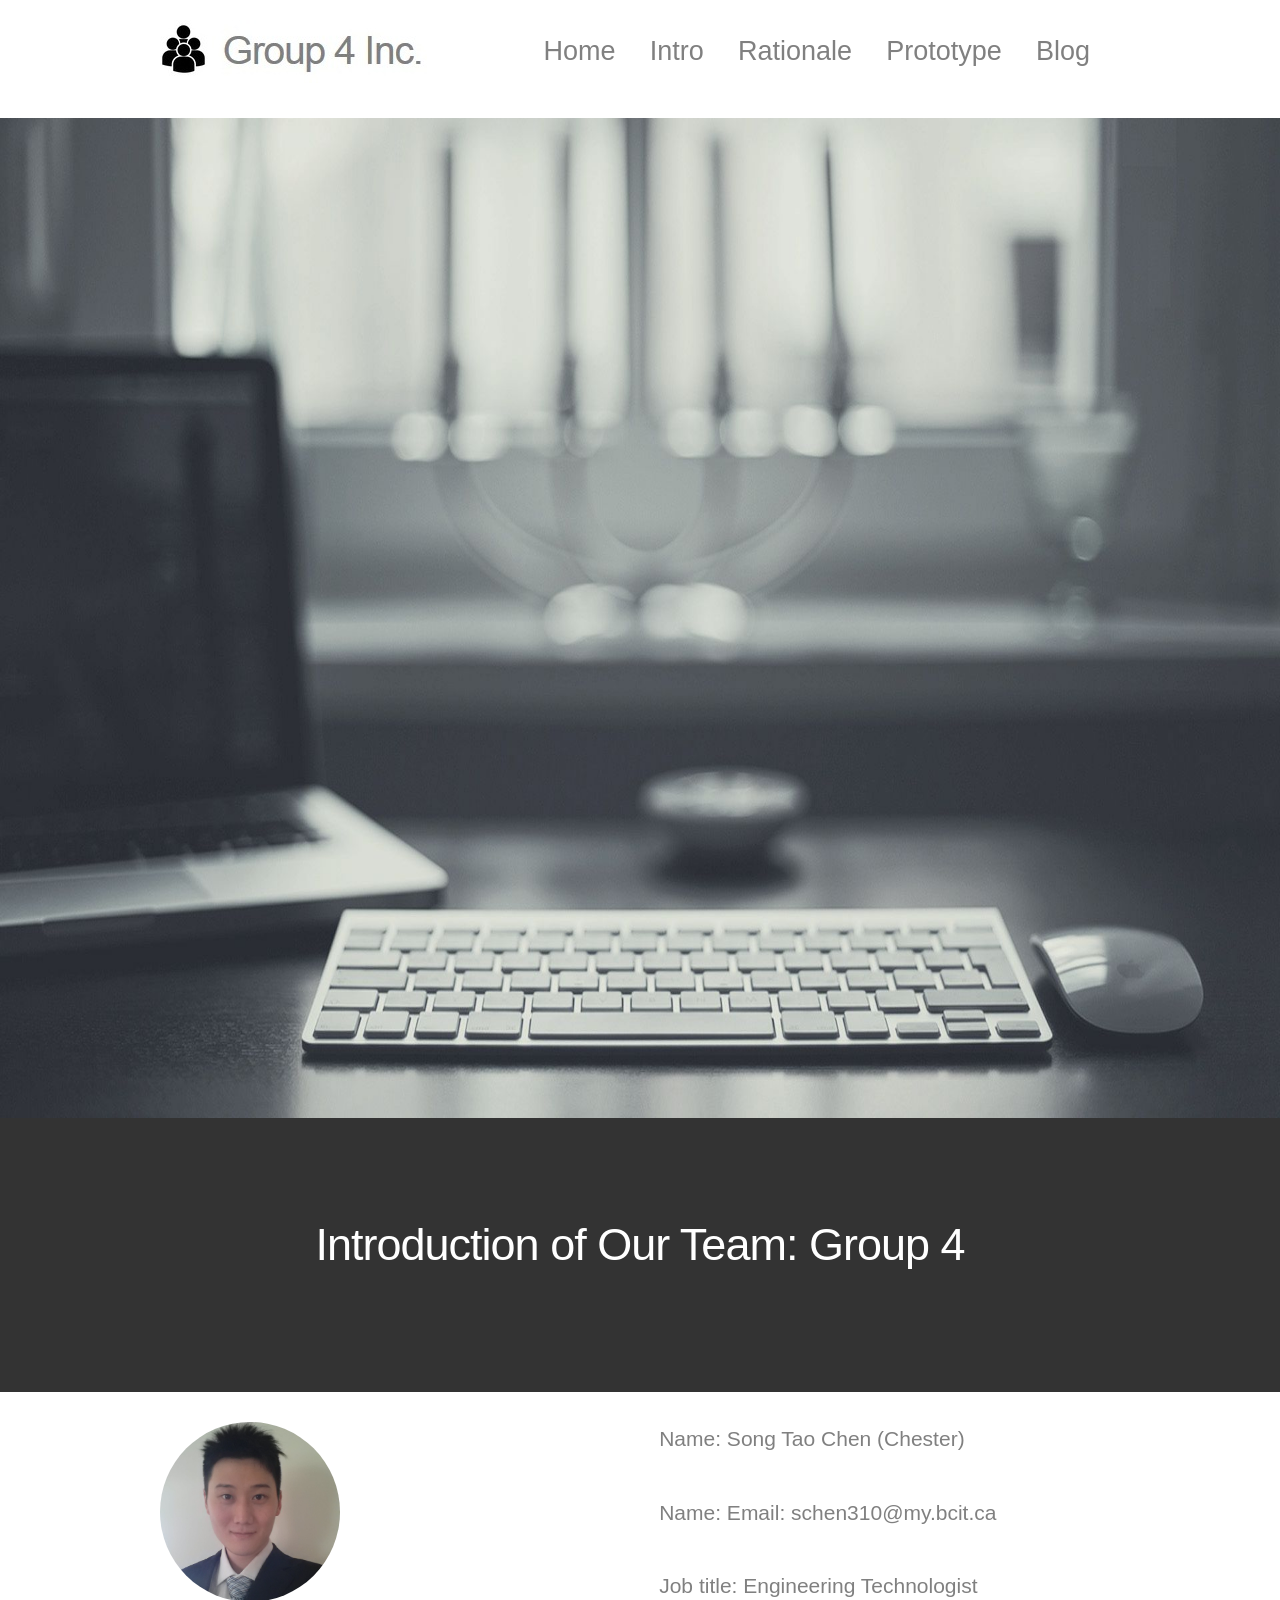
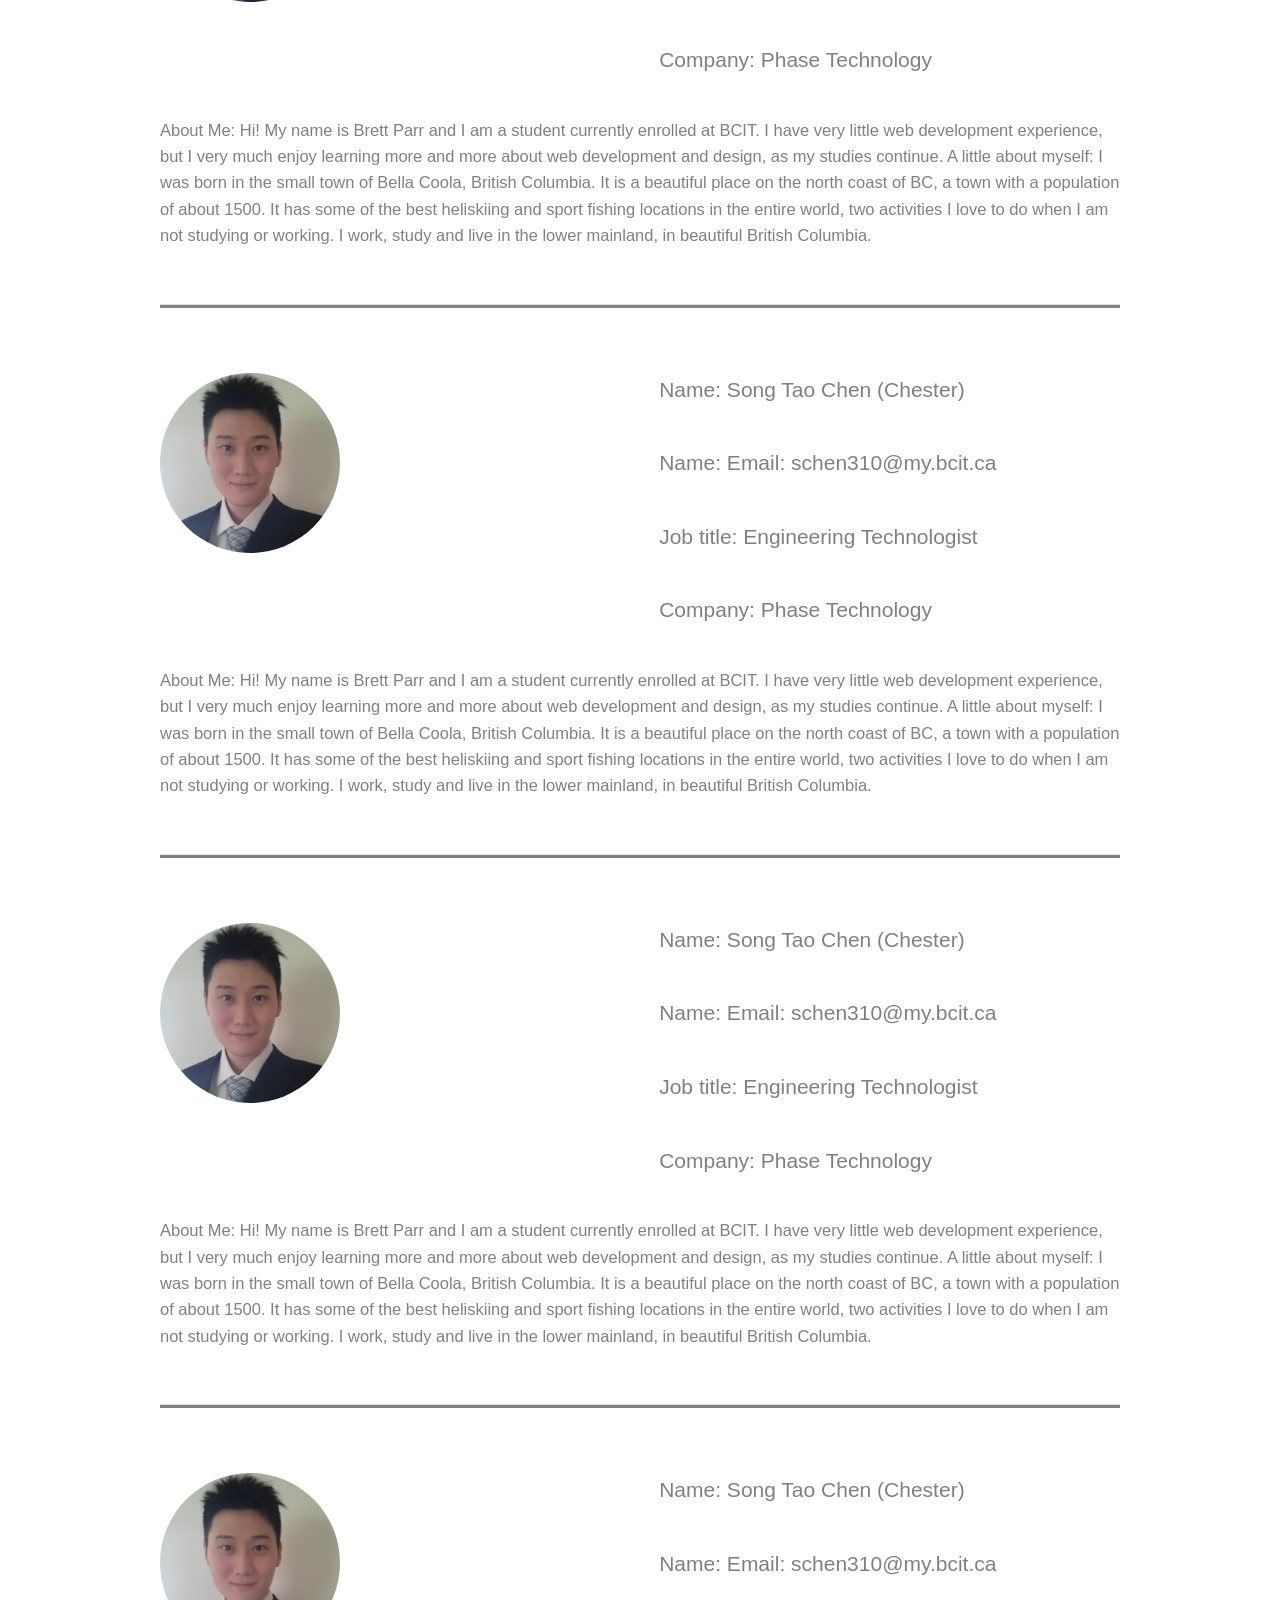
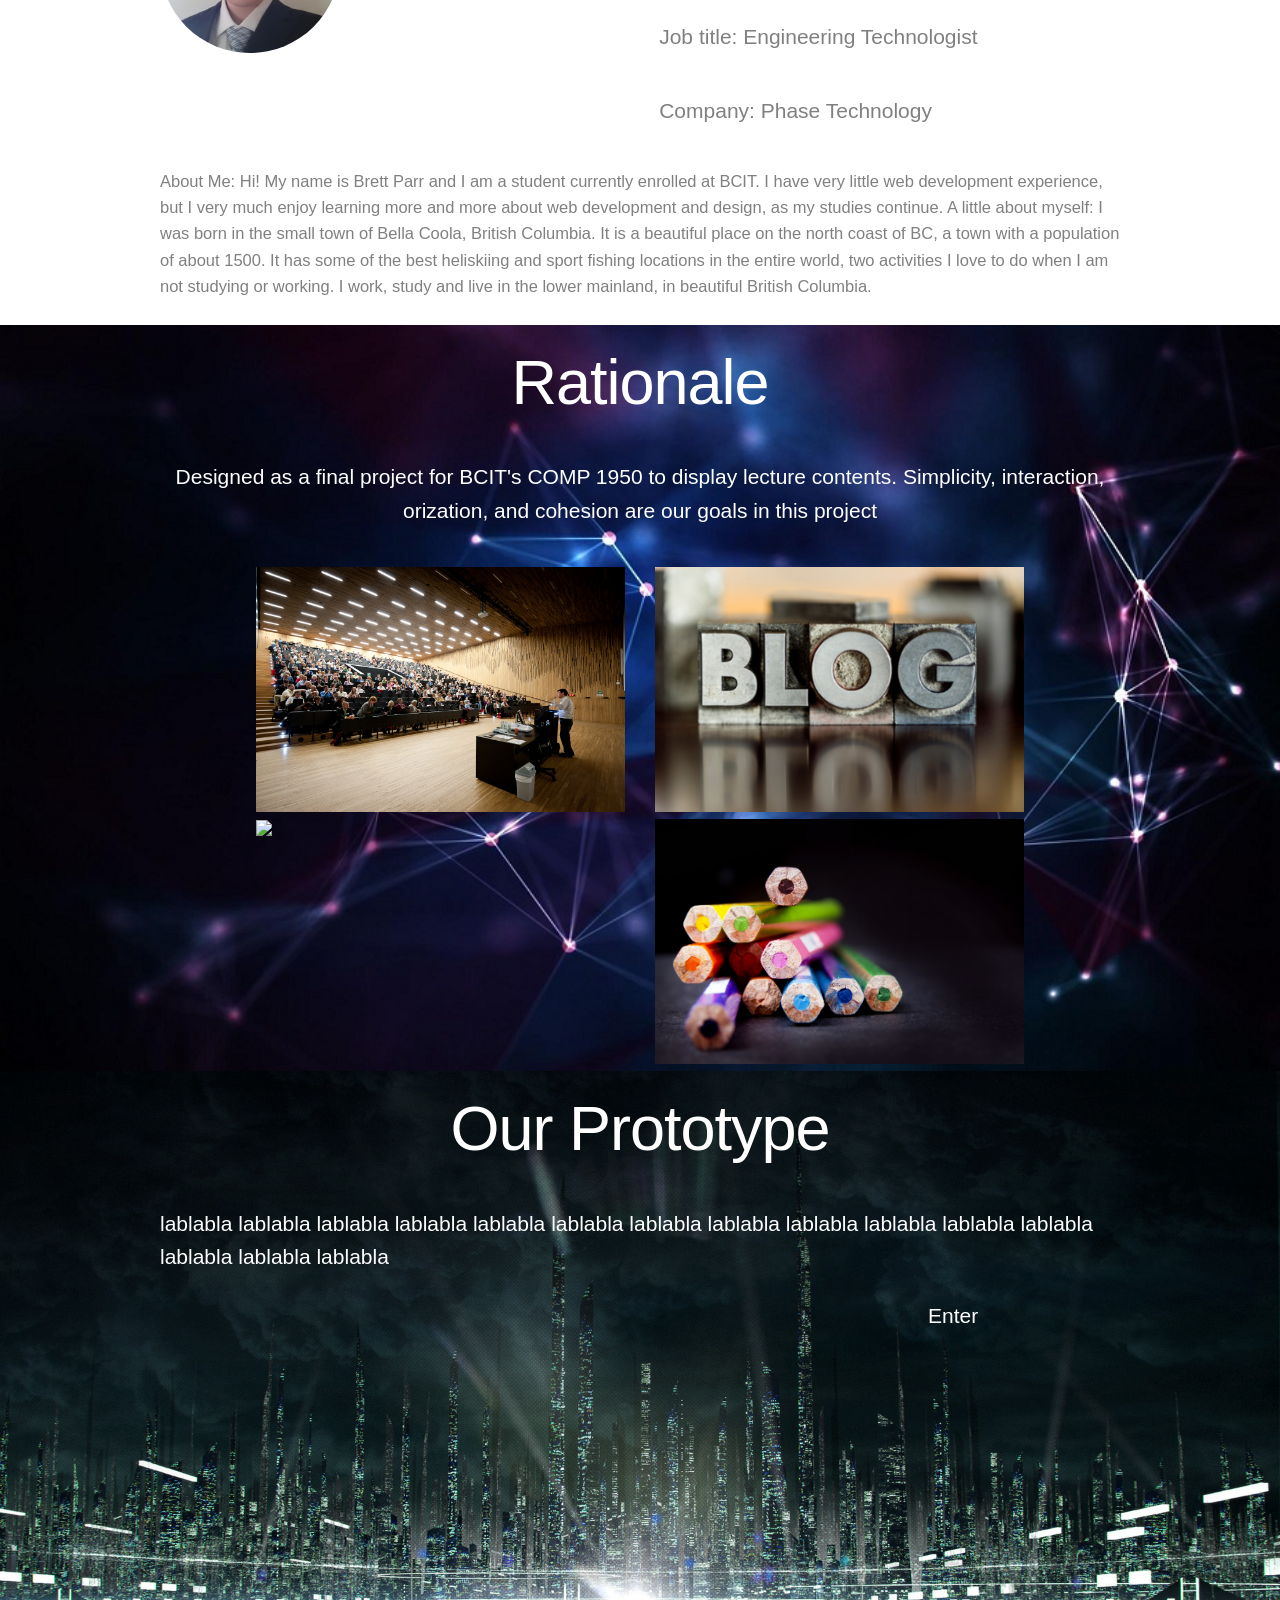
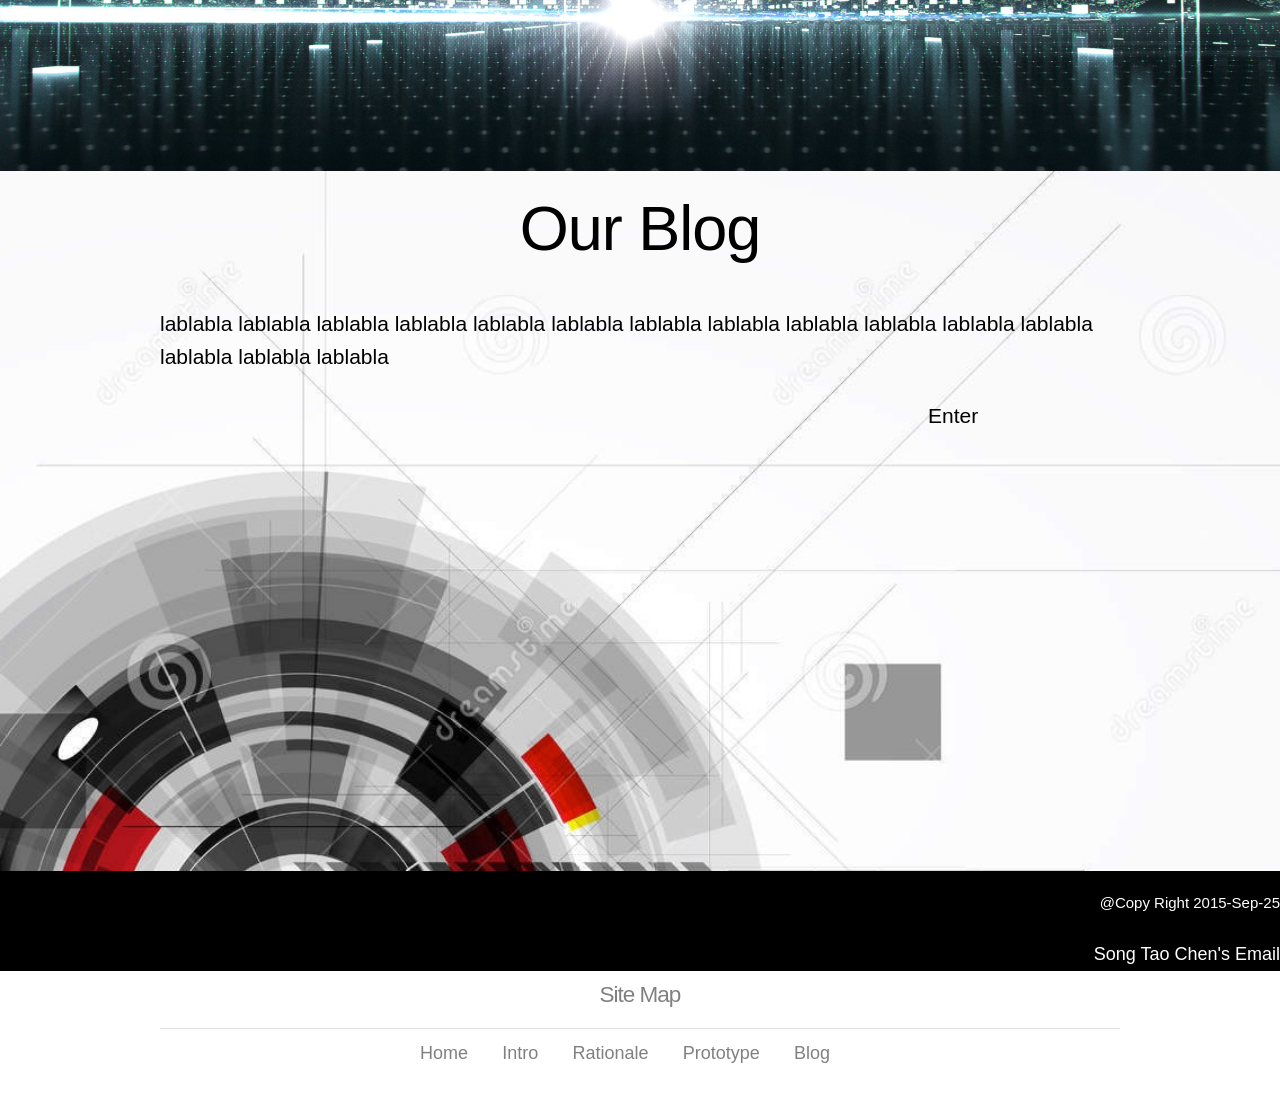
==== commit 686aab60: "98% done jquery bug need to fix, not hard, I need everyone to upload his/her contact info and image," ====
--- a/final project/projectv2.html
+++ b/final project/projectv2.html
@@ -224,6 +224,7 @@
 											<img src = "image/lecture.jpg">				
 										</div>
 										<div class = "lecture_description description1">
+											<h1>Lecture</h1>
 											<p>Designed as a final project for BCIT's COMP 1950 to display lecture contents. Simplicity,  interaction, orization, and cohesion are our goals in this project</p>
 										</div>								
 								</div>
@@ -233,6 +234,7 @@
 										
 									</div>
 									<div class = "lecture_description description2">
+										<h1>Blog</h1>
 										<p>In an effort to improve and facilitate communication between students and teachers of COMP 1950, we have created a Tumblr Blog, allowing students to share and post questions and answers.  This is an accesible place to keep users up-to-date on late-breaking news, share interesting articles and post other notices, directly from the lecture page.</p>
 									</div>
 								</div>
@@ -245,6 +247,7 @@
 										
 									</div>
 									<div class = "lecture_description description3">
+										<h1>Materials</h1>
 										<p>One improvement we hope to accomplish with this website, is creating organized and userfriendly access to all course materials beyond the lectures in one space.  This avoids bouncing around trying to work backwards to find it all as it is presented. This includes all downloads, exercises, assignments, readings, and resources pursuant to the course.</p>
 									</div>
 								</div>
@@ -254,6 +257,7 @@
 										
 									</div>
 									<div class = "lecture_description description4">
+										<h1>Design</h1>
 										<p>We wanted to present each page and all of the course information from lectures to resources and exercises in our own unique way but with a design cohesive to that of the BCIT school website.  We wanted a straightforward layout with a very clean look using simple graphics and images. We took our inspiration from some of our favourite sites: apple.com, nait.ca, simplebits.com, and alistapart.com.</p>
 									</div>
 								</div>
@@ -320,9 +324,21 @@
 		</footer>
 		<div class = "sitemap">
 			<div class = "container">
-				<p>
-					Site map Site map Site map Site map Site map Site map Site map Site map Site map Site map Site map Site map Site map
-				</p>
+				<div class = "row">
+					<h1><center>Site Map</center></h1>
+				</div>
+				<hr>
+				<div class = "row">
+					<div class = "list">
+						<ul>
+							<li><a href ="#home">Home</a></li>
+							<li><a href ="#intro">Intro</a></li>		
+							<li><a href ="#rational">Rationale</a></li>	
+							<li><a href ="#prototype">Prototype</a></li>
+							<li><a href ="#blog">Blog</a></li>				
+						</ul>
+					</div>
+				</div>
 			</div>
 		</div>		
 	</div>
--- a/final project/css/projectv2.css
+++ b/final project/css/projectv2.css
@@ -196,7 +196,10 @@
 		width:100%;	
 		opacity: 0;
 	}
-
+	.rational .rationcontainer .description1 h1{
+		font-size: 140%;
+		color:white;		
+	}
 	.rational .rationcontainer .description1 p{
 		font-size: 80%;
 		color:white;		
@@ -225,7 +228,10 @@
 		width:100%;	
 		opacity: 0;
 	}
-
+	.rational .rationcontainer .description2 h1{
+		font-size: 140%;
+		color:white;		
+	}
 	.rational .rationcontainer .description2 p{
 		font-size: 80%;
 		color:white;		
@@ -254,6 +260,10 @@
 		width:100%;	
 		opacity: 0;
 	}
+	.rational .rationcontainer .description3 h1{
+		font-size: 140%;
+		color:white;		
+	}
 
 	.rational .rationcontainer .description3 p{
 		font-size: 80%;
@@ -290,7 +300,10 @@
 		color:white;		
 	}
 
-
+	.rational .rationcontainer .description4 h1{
+		font-size: 140%;
+		color:white;		
+	}
 
 
 
@@ -311,11 +324,41 @@
 		font-size: 120%;		
 	}
 	.sitemap{
-		background-color: white;
-		height: 500px;
+		background-color: white;		
+		color:#808080;		
+	}
+
+
+	.sitemap h1{
+		padding-top:10px;
+		font-size: 150%;		
+	}
+	.sitemap .list ul{
+		text-align: center;
+		padding-top:10px;
+	}
+	.sitemap .list ul li{		
+		display:inline;				
+	}
+
+	.sitemap .list ul li a{
+		text-decoration: none;
 		color:#808080;
-		font-size: 200%;
-	}
+		font-size: 120%;		
+		margin-right: 30px;
+	}	
+	.sitemap hr{
+		margin:0;
+	}
+
+
+
+
+
+
+
+
+
 
 
 
--- a/final project/css/android.css
+++ b/final project/css/android.css
@@ -29,7 +29,8 @@
 	.navItem ul li a{
 		text-decoration: none;
 		color:black;
-		font-size: 150%;
+		font-size: 110%;
+		color:#808080;
 	}	
 	.logo img{
 		padding-top:20px;
@@ -217,7 +218,10 @@
 		font-size: 80%;
 		color:white;		
 	}
-
+	.rational .rationcontainer .description1 h1{
+		font-size: 140%;
+		color:white;		
+	}
 
 
 
@@ -246,7 +250,10 @@
 		font-size: 80%;
 		color:white;		
 	}
-
+	.rational .rationcontainer .description2 h1{
+		font-size: 140%;
+		color:white;		
+	}
 
 
 
@@ -276,7 +283,10 @@
 		color:white;		
 	}
 
-
+	.rational .rationcontainer .description3 h1{
+		font-size: 140%;
+		color:white;		
+	}
 
 
 
@@ -307,7 +317,10 @@
 	}
 
 
-
+	.rational .rationcontainer .description4 h1{
+		font-size: 140%;
+		color:white;		
+	}
 
 
 
@@ -336,36 +349,32 @@
 		font-size: 120%;		
 	}
 	.sitemap{
-		background-color: white;
-		height: 500px;
+		background-color: white;		
+		color:#808080;		
+	}
+
+
+	.sitemap h1{
+		padding-top:10px;
+		font-size: 120%;		
+	}
+	.sitemap .list ul{
+		text-align: center;
+		padding-top:10px;
+	}
+	.sitemap .list ul li{		
+		display:inline;				
+	}
+
+	.sitemap .list ul li a{
+		text-decoration: none;
 		color:#808080;
-		font-size: 200%;
-	}
-
-	table{
-		width:100%;
-	}
-	table tr{
-		width:100%;
-		height: 350px;
-	}
-	table tr td{
-		width:25%;
-		height:150px;
-		padding:10px 10px 10px 10px;
-	}
-	table tr td .week{
-		width:250px;
-		height:250px;
-		border-radius: 50%;
-		overflow: hidden;
-	}
-	table tr td img{
-		width:300px;
-		height:300px;
-		
-	}
-
+		font-size: 80%;		
+		margin-right: 30px;
+	}	
+	.sitemap hr{
+		margin:0;
+	}
 
 
 	a.back-to-top {
--- a/final project/css/tablet.css
+++ b/final project/css/tablet.css
@@ -205,6 +205,10 @@
 		font-size: 80%;
 		color:white;		
 	}
+	.rational .rationcontainer .description1 h1{
+		font-size: 140%;
+		color:white;		
+	}
 
 
 
@@ -234,8 +238,10 @@
 		font-size: 80%;
 		color:white;		
 	}
-
-
+	.rational .rationcontainer .description2 h1{
+		font-size: 140%;
+		color:white;		
+	}
 
 
 	.rational .rationcontainer .hover3{
@@ -263,7 +269,10 @@
 		font-size: 80%;
 		color:white;		
 	}
-
+	.rational .rationcontainer .description3 h1{
+		font-size: 140%;
+		color:white;		
+	}
 
 
 
@@ -294,7 +303,10 @@
 		color:white;		
 	}
 
-
+	.rational .rationcontainer .description4 h1{
+		font-size: 140%;
+		color:white;		
+	}
 
 
 
@@ -328,35 +340,31 @@
 		font-size: 120%;		
 	}
 	.sitemap{
-		background-color: white;
-		height: 500px;
+		background-color: white;		
+		color:#808080;		
+	}
+
+
+	.sitemap h1{
+		padding-top:10px;
+		font-size: 150%;		
+	}
+	.sitemap .list ul{
+		text-align: center;
+		padding-top:10px;
+	}
+	.sitemap .list ul li{		
+		display:inline;				
+	}
+
+	.sitemap .list ul li a{
+		text-decoration: none;
 		color:#808080;
-		font-size: 200%;
-	}
-
-
-	table{
-		width:100%;
-	}
-	table tr{
-		width:100%;
-		height: 350px;
-	}
-	table tr td{
-		width:25%;
-		height:150px;
-		padding:10px 10px 10px 10px;
-	}
-	table tr td .week{
-		width:250px;
-		height:250px;
-		border-radius: 50%;
-		overflow: hidden;
-	}
-	table tr td img{
-		width:300px;
-		height:300px;
-		
+		font-size: 120%;		
+		margin-right: 30px;
+	}	
+	.sitemap hr{
+		margin:0;
 	}
 
 	a.back-to-top {
